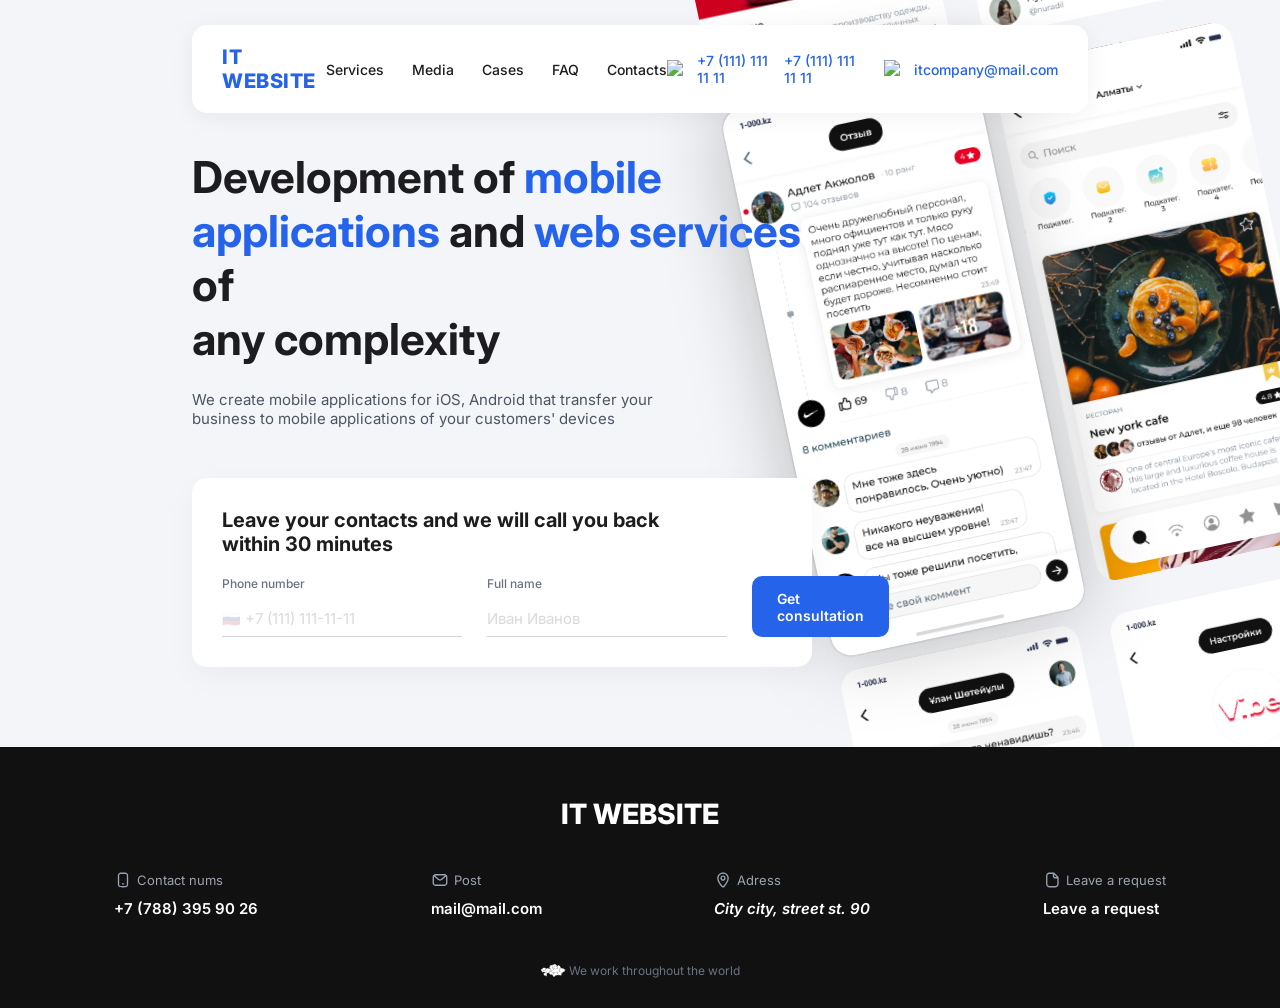
==== src/index.html @ 0fda7d94 "feat: add main page, and add css styles, images for main page." ====
<!DOCTYPE html>
<html lang="en">
<head>
    <meta charset="UTF-8">
    <title>lab04</title>
    <link href="https://fonts.googleapis.com/css2?family=Inter:wght@400;500;600;700&display=swap" rel="stylesheet">
    <link rel="stylesheet" href="assets/style/index.css">
</head>
<body>
    <header>
        <h4>IT WEBSITE</h4>
        <nav class="navigation">
            <a href="#">Services</a>
            <a href="#">Media</a>
            <a href="#">Cases</a>
            <a href="#">FAQ</a>
            <a href="#">Contacts</a>
        </nav>
        <div class="contacts">
            <div class="contact-group">
                <img src="assets/img/phone.svg" alt="mobile">
                <a href="tel:+71111111111">+7 (111) 111 11 11</a>
                <a href="tel:+71111111111">+7 (111) 111 11 11</a>
            </div>
            <div class="contact-group">
                <img src="assets/img/mail.svg" alt="email">
                <a href="mailto:itcompany@mail.com">itcompany@mail.com</a>
            </div>
        </div>
    </header>

    <main>
        <section class="description-section">
            <div class="description-text">
                <h3>
                    Development of <span>mobile<br>applications</span> and <span>web services</span> of<br>any complexity
                </h3>
                <p>
                    We create mobile applications for iOS, Android that transfer your business to mobile applications of your customers' devices
                </p>
            </div>
            <div class="get-contacts">
                <h4>
                    Leave your contacts and we will call you back<br>within 30 minutes
                </h4>
                <div class="get-contacts-form">
                    <form>
                        <div class="input-group">
                            <label for="phone-number">Phone number</label>
                            <input type="tel" placeholder="🇷🇺 +7 (111) 111-11-11" id="phone-number">
                        </div>
                        <div class="input-group">
                            <label for="full-name">Full name</label>
                            <input type="text" placeholder="Иван Иванов" id="full-name">
                        </div>
                        <button type="submit">Get<br>consultation</button>
                    </form>
                </div>
            </div>
        </section>
    </main>

    <footer>
        <div class="footer-container">
            <h2>IT WEBSITE</h2>
            <div class="footer-contacts">
                <div class="footer-contact">
                    <span><img src="assets/img/phone_black.svg" alt="mobile-black">Contact nums</span>
                    <a href="tel:+77883959026">+7 (788) 395 90 26</a>
                </div>
                <div class="footer-contact">
                    <span><img src="assets/img/mail_black.svg" alt="mail-black">Post</span>
                    <a href="mailto:mail@mail.com">mail@mail.com</a>
                </div>
                <div class="footer-contact">
                    <span><img src="assets/img/place.svg" alt="place">Adress</span>
                    <address>City city, street st. 90</address>
                </div>
                <div class="footer-contact">
                    <span><img src="assets/img/document.svg" alt="document">Leave a request</span>
                    <a href="#">Leave a request</a>
                </div>
            </div>
            <p class="footer-note">
                <img src="assets/img/Vector.svg" alt="vector">
                We work throughout the world
            </p>
        </div>
    </footer>
</body>
</html>
---- src/assets/style/index.css ----
* {
    margin: 0;
    padding: 0;
    box-sizing: border-box;
    font-family: 'Inter', sans-serif;
}

body {
    display: flex;
    flex-direction: column;
    background-color: #F4F5F8;
    color: #1D1D1F;
}

header {
    position: fixed;
    margin: 25px 50% 0 50%;
    transform: translateX(-50%);
    width: 70%;
    background: #FFFFFF;
    border-radius: 15px;
    padding: 20px 30px;
    display: flex;
    align-items: center;
    justify-content: space-between;
    box-shadow: 0 4px 24px rgba(0, 0, 0, 0.06);
    z-index: 1000;
}

header h4 {
    color: #2563EB;
    font-size: 20px;
    font-weight: 800;
    letter-spacing: 0.5px;
}

.navigation {
    display: flex;
    gap: 28px;
}

.navigation a {
    text-decoration: none;
    color: #1D1D1F;
    font-size: 14px;
    font-weight: 500;
}

.navigation a:hover {
    color: #2563EB;
}

.contacts {
    display: flex;
    align-items: center;
    gap: 24px;
}

.contact-group {
    display: flex;
    align-items: center;
    gap: 12px;
}

.contacts a {
    text-decoration: none;
    color: #2563EB;
    font-size: 14px;
    font-weight: 500;
}

.contacts img {
    width: 18px;
    height: 18px;
}

main {
    display: flex;
    padding-top: 150px;
    padding-bottom: 80px;
    background-image: url('../img/background-phones.svg'); 
    background-repeat: no-repeat;
    background-position: right top;
    background-size: contain;
}

.description-section {
    width: 70%;
    margin: auto;
    display: flex;
    flex-direction: column;
    gap: 50px;
}

.description-text {
    width: 650px;
}

.description-text h3 {
    font-size: 44px;
    font-weight: 700;
    margin-bottom: 24px;
    color: #1D1D1F;
}

.description-text h3 span {
    color: #2563EB;
}

.description-text p {
    font-size: 15px;
    color: #4B5563;
    width: 520px;
}

.get-contacts {
    background: #FFFFFF;
    border-radius: 15px;
    padding: 30px;
    width: 620px;
    box-shadow: 0 10px 30px rgba(0, 0, 0, 0.04);
}

.get-contacts h4 {
    font-size: 20px;
    font-weight: 700;
    margin-bottom: 20px;
}

.get-contacts-form form {
    display: flex;
    flex-direction: row;
    gap: 25px;
}

.input-group {
    display: flex;
    flex-direction: column;
    gap: 10px;
}

.input-group label {
    font-size: 12px;
    color: #6B7280;
    font-weight: 500;
}

.input-group input {
    border: none;
    border-bottom: 1px solid #D1D5DB;
    padding: 8px 0;
    font-size: 15px;
    color: #1D1D1F;
    outline: none;
}

.input-group input:focus {
    border-bottom-color: #2563EB;
}

.input-group input::placeholder {
    color: #1d1d1f2b;
}

.get-contacts-form button {
    background: #2563EB;
    color: #FFFFFF;
    border: none;
    border-radius: 10px;
    padding: 10px 25px;
    font-size: 14px;
    font-weight: 600;
    cursor: pointer;
    text-align: left;
}

.get-contacts-form button:hover {
    background: #1D4ED8;
}

footer {
    background-color: #111111;
    color: #FFFFFF;
    padding: 50px 0 25px;
}

.footer-container {
    width: 1200px;
    margin: auto;
    display: flex;
    flex-direction: column;
    align-items: center;
    gap: 40px;
}

footer h2 {
    font-size: 28px;
    font-weight: 800;
}

.footer-contacts {
    display: flex;
    flex-direction: row;
    justify-content: space-around;
    width: 100%;
    gap: 25px;
}

.footer-contact {
    display: flex;
    flex-direction: column;
    gap: 10px;
}

.footer-contact span {
    font-size: 13px;
    display: flex;
    align-items: center;
    gap: 5px;
    color: #9CA3AF;
}

.footer-contact span img{
    width: 18px;
    height: 18px;
}

.footer-contact a, 
.footer-contact address {
    color: #FFFFFF;
    text-decoration: none;
    font-size: 15px;
    font-weight: 600;
}

.footer-note {
    font-size: 12px;
    color: #6B7280;
    display: flex;
    align-items: center;
    gap: 3px;
}

.footer-note img {
    width: 25px;
    height: 25px;
}
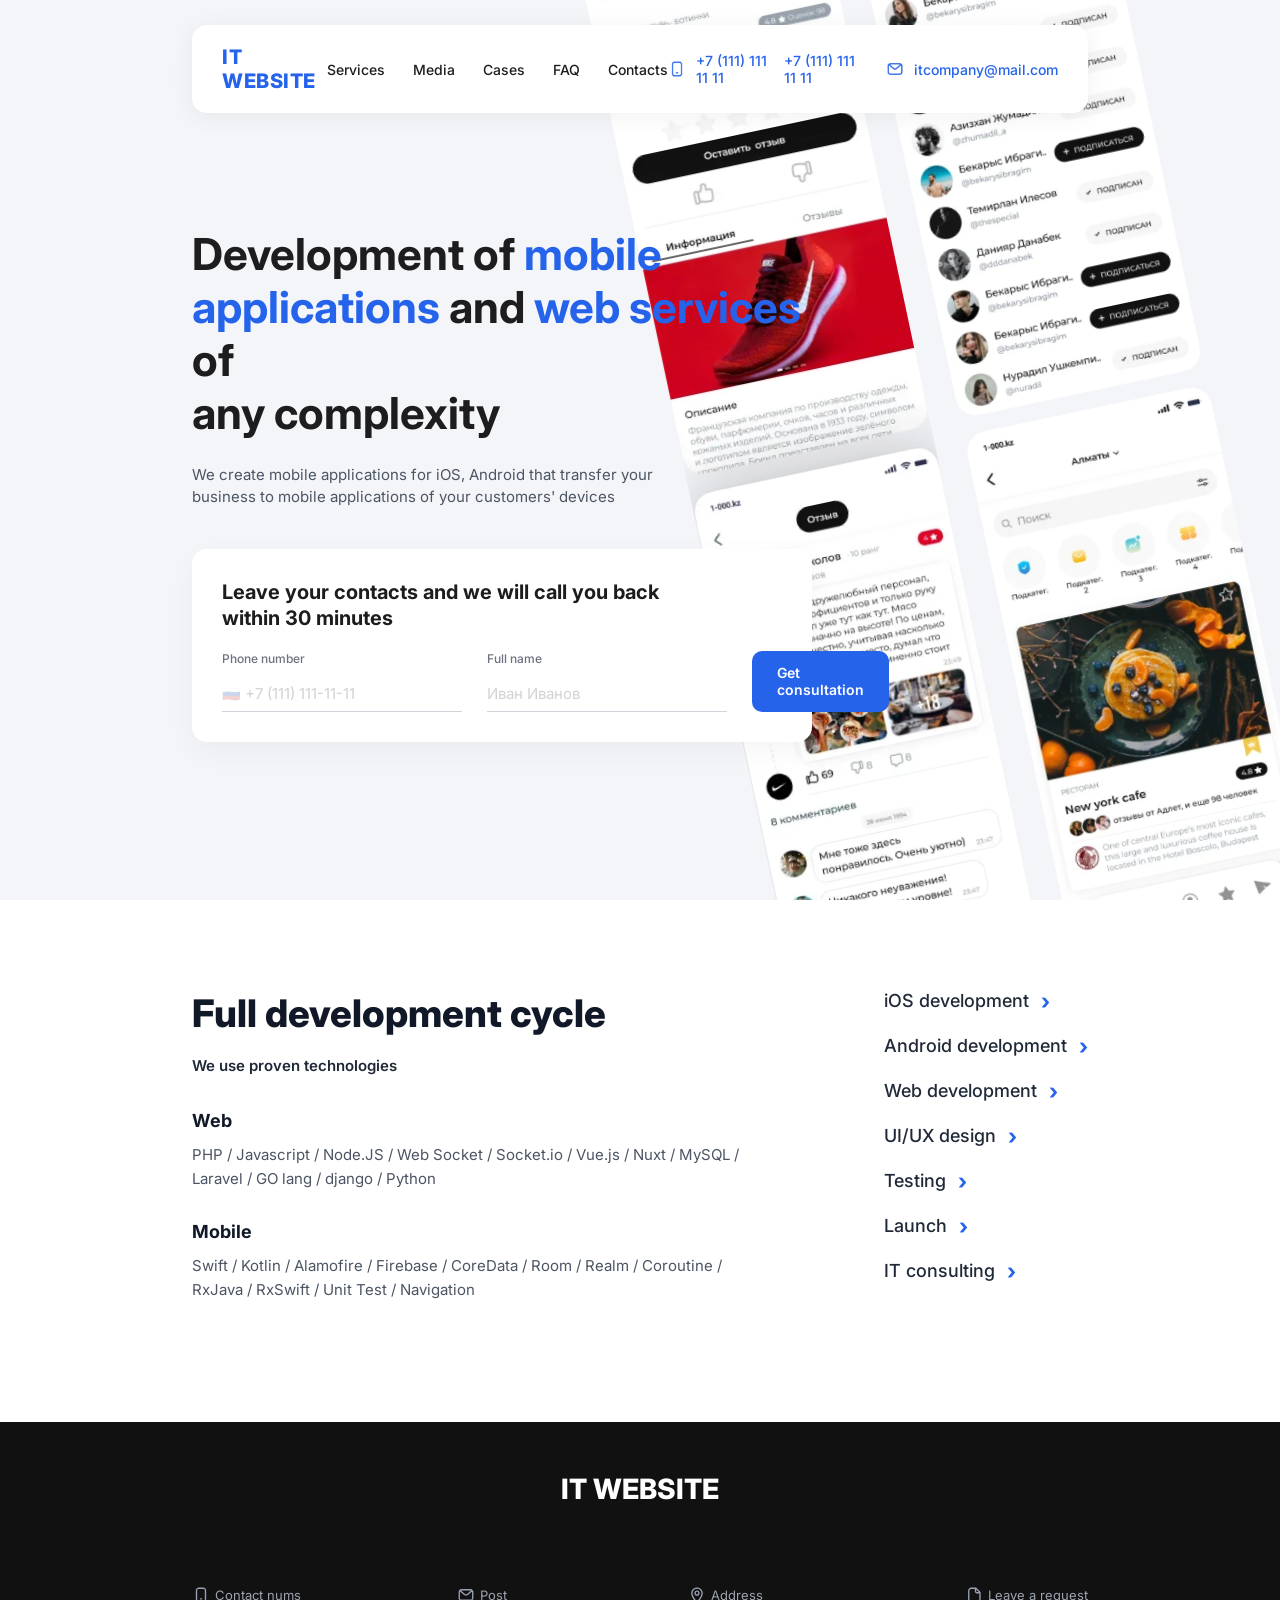
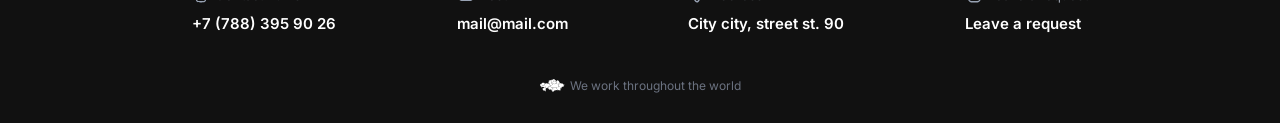
==== commit 4142b4b4: "feat: Add SCSS and add animation bg." ====
--- a/src/index.html
+++ b/src/index.html
@@ -1,40 +1,99 @@
 <!DOCTYPE html>
-<html lang="en">
+<html lang="ru">
 <head>
     <meta charset="UTF-8">
-    <title>lab04</title>
-    <link href="https://fonts.googleapis.com/css2?family=Inter:wght@400;500;600;700&display=swap" rel="stylesheet">
+    <meta name="viewport" content="width=device-width, initial-scale=1.0">
+    <title>IT WEBSITE</title>
+    <link href="https://fonts.googleapis.com/css2?family=Inter:wght@400;500;600;700;800&display=swap" rel="stylesheet">
     <link rel="stylesheet" href="assets/style/index.css">
 </head>
 <body>
-    <header>
-        <h4>IT WEBSITE</h4>
-        <nav class="navigation">
-            <a href="#">Services</a>
-            <a href="#">Media</a>
-            <a href="#">Cases</a>
-            <a href="#">FAQ</a>
-            <a href="#">Contacts</a>
-        </nav>
-        <div class="contacts">
-            <div class="contact-group">
-                <img src="assets/img/phone.svg" alt="mobile">
-                <a href="tel:+71111111111">+7 (111) 111 11 11</a>
-                <a href="tel:+71111111111">+7 (111) 111 11 11</a>
+    <div class="page-background">
+        <input type="checkbox" id="menu-toggle" class="menu-checkbox">
+        <header class="header-mobile">
+            <label for="menu-toggle" class="burger-btn" aria-label="Open menu">
+                <span></span>
+                <span></span>
+                <span></span>
+            </label>
+            <div class="company-logo">
+                <span>IT WEBSITE</span>
             </div>
-            <div class="contact-group">
-                <img src="assets/img/mail.svg" alt="email">
-                <a href="mailto:itcompany@mail.com">itcompany@mail.com</a>
+            <div class="mobile-header-contact">
+                <a href="mailto:itcompany@mail.com">
+                    <img src="assets/img/email.png" alt="Email">
+                </a>
+            </div>
+        </header>
+        <div class="mobile-menu" id="mobileMenu">
+            <label for="menu-toggle" class="close-btn" aria-label="Close menu">&times;</label>
+            <div class="mobile-menu-logo">
+                <span>IT WEBSITE</span>
+            </div>
+            <nav class="mobile-nav-links">
+                <a href="#services" class="mob-link">Services</a>
+                <a href="#media" class="mob-link">Media</a>
+                <a href="#cases" class="mob-link">Cases</a>
+                <a href="#faq" class="mob-link">FAQ</a>
+                <a href="#contacts" class="mob-link">Contacts</a>
+            </nav>
+            <div class="mobile-menu-contacts">
+                <div class="contact-group">
+                    <a href="tel:+71111111111" class="contact-link">
+                        <img src="assets/img/phone.png" alt="phone"> +7 (111) 111 11 11
+                    </a>
+                    <a href="tel:+71111111111" class="contact-link">
+                        <img src="assets/img/phone.png" alt="phone"> +7 (111) 111 11 11
+                    </a>
+                </div>
+                <div class="contact-group">
+                    <a href="mailto:itcompany@mail.com" class="contact-link">
+                        <img src="assets/img/email.png" alt="email"> itcompany@mail.com
+                    </a>
+                </div>
             </div>
         </div>
-    </header>
+        <header class="header-pc">
+            <h4 class="logo">IT WEBSITE</h4>
+            <nav class="navigation">
+                <a href="#services">Services</a>
+                <a href="#media">Media</a>
+                <a href="#cases">Cases</a>
+                <a href="#faq">FAQ</a>
+                <a href="#contacts">Contacts</a>
+            </nav>
+            <div class="contacts">
+                <div class="contact-group phone-group">
+                    <img src="assets/img/phone.png" alt="phone">
+                    <a href="tel:+71111111111">+7 (111) 111 11 11</a>
+                    <a href="tel:+71111111111">+7 (111) 111 11 11</a>
+                </div>
+                <div class="contact-group mail-group">
+                    <img src="assets/img/email.png" alt="email">
+                    <a href="mailto:itcompany@mail.com">itcompany@mail.com</a>
+                </div>
+            </div>
+        </header>
+        <div class="hero-bg-animation" aria-hidden="true">
+            <div class="hero-column hero-column--up">
+                <div class="hero-column__track">
+                    <img src="assets/img/column-left.webp" alt="">
+                    <img src="assets/img/column-left.webp" alt="">
+                </div>
+            </div>
+            <div class="hero-column hero-column--down">
+                <div class="hero-column__track">
+                    <img src="assets/img/column-right.webp" alt="">
+                    <img src="assets/img/column-right.webp" alt="">
+                </div>
+            </div>
+        </div>
 
-    <main>
-        <section class="description-section">
+        <main class="hero-main">
             <div class="description-text">
-                <h3>
+                <h1>
                     Development of <span>mobile<br>applications</span> and <span>web services</span> of<br>any complexity
-                </h3>
+                </h1>
                 <p>
                     We create mobile applications for iOS, Android that transfer your business to mobile applications of your customers' devices
                 </p>
@@ -57,27 +116,52 @@
                     </form>
                 </div>
             </div>
-        </section>
-    </main>
-
+        </main>
+    </div>
+    <section class="technologies-section">
+        <div class="text-technologies">
+            <h3>Full development cycle</h3>
+            <p class="tech-subtitle">We use proven technologies</p>
+            <div class="tech-group">
+                <h4>Web</h4>
+                <p>PHP / Javascript / Node.JS / Web Socket / Socket.io / Vue.js / Nuxt / MySQL / Laravel / GO lang / django / Python</p>
+            </div>
+            <div class="tech-group">
+                <h4>Mobile</h4>
+                <p>Swift / Kotlin / Alamofire / Firebase / CoreData / Room / Realm / Coroutine / RxJava / RxSwift / Unit Test / Navigation</p>
+            </div>
+        </div>
+        <div class="list-technologies">
+            <ul>
+                <li><a href="#">iOS development</a></li>
+                <li><a href="#">Android development</a></li>
+                <li><a href="#">Web development</a></li>
+                <li><a href="#">UI/UX design</a></li>
+                <li><a href="#">Testing</a></li>
+                <li><a href="#">Launch</a></li>
+                <li><a href="#">IT consulting</a></li>
+            </ul>
+        </div>
+    </section>
     <footer>
         <div class="footer-container">
             <h2>IT WEBSITE</h2>
+            <div class="first-column"></div>
             <div class="footer-contacts">
                 <div class="footer-contact">
-                    <span><img src="assets/img/phone_black.svg" alt="mobile-black">Contact nums</span>
+                    <span><img src="assets/img/phone_black.svg" alt="phone">Contact nums</span>
                     <a href="tel:+77883959026">+7 (788) 395 90 26</a>
                 </div>
                 <div class="footer-contact">
-                    <span><img src="assets/img/mail_black.svg" alt="mail-black">Post</span>
+                    <span><img src="assets/img/mail_black.svg" alt="mail">Post</span>
                     <a href="mailto:mail@mail.com">mail@mail.com</a>
                 </div>
                 <div class="footer-contact">
-                    <span><img src="assets/img/place.svg" alt="place">Adress</span>
+                    <span><img src="assets/img/place.svg" alt="place">Address</span>
                     <address>City city, street st. 90</address>
                 </div>
                 <div class="footer-contact">
-                    <span><img src="assets/img/document.svg" alt="document">Leave a request</span>
+                    <span><img src="assets/img/document.svg" alt="doc">Leave a request</span>
                     <a href="#">Leave a request</a>
                 </div>
             </div>
@@ -88,4 +172,4 @@
         </div>
     </footer>
 </body>
-</html>+</html>
--- a/src/assets/style/index.css
+++ b/src/assets/style/index.css
@@ -1,248 +1,779 @@
-
+@charset "UTF-8";
 * {
-    margin: 0;
-    padding: 0;
-    box-sizing: border-box;
-    font-family: 'Inter', sans-serif;
+  margin: 0;
+  padding: 0;
+  box-sizing: border-box;
+  font-family: "Inter", sans-serif;
+}
+
+html {
+  height: 100%;
 }
 
 body {
+  display: flex;
+  min-height: 100%;
+  flex-direction: column;
+  background-color: #F4F5F8;
+  color: #1D1D1F;
+  margin: 0;
+}
+
+.menu-checkbox {
+  display: none;
+}
+
+.header-pc {
+  position: fixed;
+  top: 25px;
+  left: 50%;
+  transform: translateX(-50%);
+  width: 70%;
+  max-width: 1200px;
+  background: #FFFFFF;
+  border-radius: 15px;
+  padding: 20px 30px;
+  display: flex;
+  align-items: center;
+  justify-content: space-between;
+  box-shadow: 0 4px 24px rgba(0, 0, 0, 0.06);
+  z-index: 1000;
+}
+.header-pc .logo {
+  color: #2563EB;
+  font-size: 20px;
+  font-weight: 800;
+  letter-spacing: 0.5px;
+}
+.header-pc .navigation {
+  display: flex;
+  gap: 28px;
+}
+.header-pc .navigation a {
+  text-decoration: none;
+  color: #1D1D1F;
+  font-size: 14px;
+  font-weight: 500;
+  transition: color 0.2s;
+}
+.header-pc .navigation a:hover {
+  color: #2563EB;
+}
+.header-pc .contacts {
+  display: flex;
+  align-items: center;
+  gap: 24px;
+}
+.header-pc .contacts .contact-group {
+  display: flex;
+  align-items: center;
+  gap: 10px;
+}
+.header-pc .contacts a {
+  text-decoration: none;
+  color: #2563EB;
+  font-size: 14px;
+  font-weight: 500;
+}
+.header-pc .contacts img {
+  width: 18px;
+  height: 18px;
+}
+@media (max-width: 769px) {
+  .header-pc {
+    display: none;
+  }
+}
+
+.header-mobile {
+  display: none;
+}
+@media (max-width: 769px) {
+  .header-mobile {
+    display: flex;
+    justify-content: space-between;
+    align-items: center;
+    position: sticky;
+    top: 15px;
+    margin: 15px 30px;
+    padding: 14px 22px;
+    background: #FFFFFF;
+    border-radius: 12px;
+    box-shadow: 0 4px 18px rgba(0, 0, 0, 0.06);
+    z-index: 100;
+  }
+}
+@media (max-width: 426px) {
+  .header-mobile {
+    margin: 10px 15px;
+    padding: 12px 16px;
+    position: relative;
+  }
+}
+.header-mobile .burger-btn {
+  display: flex;
+  flex-direction: column;
+  justify-content: space-between;
+  width: 24px;
+  height: 18px;
+  cursor: pointer;
+}
+.header-mobile .burger-btn span {
+  display: block;
+  width: 100%;
+  height: 3px;
+  background-color: #2563EB;
+  border-radius: 2px;
+}
+.header-mobile .company-logo span {
+  font-size: 18px;
+  font-weight: 800;
+  color: #2563EB;
+}
+@media (max-width: 426px) {
+  .header-mobile .company-logo {
+    position: absolute;
+    left: 50%;
+    transform: translateX(-50%);
+  }
+}
+.header-mobile .mobile-header-contact {
+  display: block;
+}
+.header-mobile .mobile-header-contact img {
+  width: 22px;
+  height: 22px;
+  display: block;
+}
+@media (max-width: 426px) {
+  .header-mobile .mobile-header-contact {
+    display: none;
+  }
+}
+
+.mobile-menu {
+  display: none;
+}
+.mobile-menu .close-btn {
+  position: absolute;
+  top: 25px;
+  right: 30px;
+  font-size: 36px;
+  color: #9CA3AF;
+  cursor: pointer;
+  line-height: 1;
+}
+@media (max-width: 426px) {
+  .mobile-menu .close-btn {
+    top: 20px;
+    right: 20px;
+    font-size: 32px;
+  }
+}
+.mobile-menu .mobile-menu-logo span {
+  color: #2563EB;
+  font-size: 28px;
+  font-weight: 800;
+}
+@media (max-width: 426px) {
+  .mobile-menu .mobile-menu-logo span {
+    font-size: 24px;
+  }
+}
+.mobile-menu .mobile-nav-links {
+  display: flex;
+  flex-direction: column;
+  align-items: center;
+  gap: 24px;
+}
+@media (max-width: 426px) {
+  .mobile-menu .mobile-nav-links {
+    gap: 20px;
+  }
+}
+.mobile-menu .mobile-nav-links .mob-link {
+  font-size: 20px;
+  font-weight: 600;
+  color: #1D1D1F;
+  text-decoration: none;
+}
+@media (max-width: 426px) {
+  .mobile-menu .mobile-nav-links .mob-link {
+    font-size: 18px;
+  }
+}
+.mobile-menu .mobile-menu-contacts {
+  display: flex;
+  flex-direction: row;
+  gap: 25px;
+  align-items: center;
+  justify-content: center;
+  flex-wrap: wrap;
+}
+@media (max-width: 426px) {
+  .mobile-menu .mobile-menu-contacts {
+    flex-direction: column;
+    gap: 14px;
+  }
+}
+.mobile-menu .mobile-menu-contacts .contact-group {
+  display: flex;
+  flex-direction: row;
+  gap: 20px;
+  align-items: center;
+}
+@media (max-width: 426px) {
+  .mobile-menu .mobile-menu-contacts .contact-group {
+    flex-direction: column;
+    gap: 12px;
+  }
+}
+.mobile-menu .mobile-menu-contacts .contact-link {
+  display: flex;
+  align-items: center;
+  gap: 8px;
+  color: #2563EB;
+  font-size: 14px;
+  font-weight: 500;
+  text-decoration: none;
+}
+.mobile-menu .mobile-menu-contacts .contact-link img {
+  width: 16px;
+  height: 16px;
+}
+
+@media (max-width: 769px) {
+  .menu-checkbox:checked ~ .mobile-menu {
     display: flex;
     flex-direction: column;
-    background-color: #F4F5F8;
-    color: #1D1D1F;
-}
-
-header {
+    justify-content: space-between;
+    align-items: center;
     position: fixed;
-    margin: 25px 50% 0 50%;
-    transform: translateX(-50%);
-    width: 70%;
-    background: #FFFFFF;
-    border-radius: 15px;
-    padding: 20px 30px;
+    top: 0;
+    left: 0;
+    width: 100%;
+    height: 100vh;
+    background-color: #FFFFFF;
+    z-index: 2000;
+    padding: 35px 30px 45px;
+    box-sizing: border-box;
+  }
+}
+@media (max-width: 426px) {
+  .menu-checkbox:checked ~ .mobile-menu {
+    padding: 25px 20px 35px;
+  }
+}
+
+.page-background {
+  display: flex;
+  flex-direction: column;
+  min-height: 100vh;
+  background-color: #F4F5F8;
+  position: relative;
+  overflow: hidden;
+}
+@media (max-width: 769px) {
+  .page-background {
+    min-height: auto;
+  }
+}
+@media (max-width: 426px) {
+  .page-background {
+    min-height: auto;
+  }
+}
+
+.hero-bg-animation {
+  position: absolute;
+  top: -120px;
+  right: 2%;
+  width: 580px;
+  height: 140%;
+  overflow: hidden;
+  pointer-events: none;
+  z-index: 1;
+  display: flex;
+  justify-content: center;
+  gap: 30px;
+  transform: rotate(-12deg);
+}
+@media (max-width: 769px) {
+  .hero-bg-animation {
     display: flex;
-    align-items: center;
+    top: -60px;
+    right: -70px;
+    width: 440px;
+    height: 130%;
+    gap: 20px;
+    transform: rotate(-12deg);
+    opacity: 0.85;
+  }
+}
+@media (max-width: 426px) {
+  .hero-bg-animation {
+    display: flex;
+    top: 230px;
+    left: 50%;
+    right: auto;
+    width: 380px;
+    height: 520px;
+    gap: 15px;
+    transform: translateX(-50%) rotate(-12deg);
+    opacity: 1;
+  }
+}
+.hero-bg-animation .hero-column {
+  width: 250px;
+  flex-shrink: 0;
+  overflow: hidden;
+}
+@media (max-width: 769px) {
+  .hero-bg-animation .hero-column {
+    width: 190px;
+  }
+}
+@media (max-width: 426px) {
+  .hero-bg-animation .hero-column {
+    width: 165px;
+  }
+}
+.hero-bg-animation .hero-column .hero-column__track {
+  display: flex;
+  flex-direction: column;
+  will-change: transform;
+}
+.hero-bg-animation .hero-column .hero-column__track img {
+  width: 100%;
+  height: auto;
+  display: block;
+  -webkit-user-select: none;
+     -moz-user-select: none;
+          user-select: none;
+}
+.hero-bg-animation .hero-column--up .hero-column__track {
+  animation: scrollUp 25s linear infinite;
+}
+.hero-bg-animation .hero-column--down .hero-column__track {
+  animation: scrollDown 28s linear infinite;
+}
+
+@keyframes scrollUp {
+  0% {
+    transform: translateY(0);
+  }
+  100% {
+    transform: translateY(-50%);
+  }
+}
+@keyframes scrollDown {
+  0% {
+    transform: translateY(-50%);
+  }
+  100% {
+    transform: translateY(0);
+  }
+}
+.hero-main {
+  position: relative;
+  z-index: 2;
+  width: 70%;
+  max-width: 1200px;
+  margin: 0 auto;
+  padding-top: 150px;
+  padding-bottom: 80px;
+  display: flex;
+  flex-direction: column;
+  justify-content: center;
+  gap: 40px;
+  flex: 1 0 auto;
+}
+@media (max-width: 769px) {
+  .hero-main {
+    width: 100%;
+    padding: 40px 30px 60px;
+    gap: 30px;
+  }
+}
+@media (max-width: 426px) {
+  .hero-main {
+    padding: 20px 16px 40px;
+    gap: 0;
+  }
+}
+
+.description-text h1 {
+  font-size: 44px;
+  font-weight: 700;
+  line-height: 1.2;
+  margin-bottom: 24px;
+  color: #1D1D1F;
+  width: 650px;
+  max-width: 100%;
+}
+.description-text h1 span {
+  color: #2563EB;
+}
+@media (max-width: 769px) {
+  .description-text h1 {
+    font-size: 28px;
+    line-height: 1.25;
+    margin-bottom: 16px;
+    max-width: 380px;
+  }
+}
+@media (max-width: 426px) {
+  .description-text h1 {
+    font-size: 24px;
+    margin-bottom: 12px;
+    width: 100%;
+    max-width: 100%;
+  }
+}
+.description-text p {
+  font-size: 15px;
+  line-height: 1.5;
+  color: #4B5563;
+  width: 520px;
+  max-width: 100%;
+}
+@media (max-width: 769px) {
+  .description-text p {
+    font-size: 13px;
+    max-width: 380px;
+  }
+}
+@media (max-width: 426px) {
+  .description-text p {
+    line-height: 1.45;
+    width: 100%;
+  }
+}
+
+.get-contacts {
+  background: #FFFFFF;
+  border-radius: 15px;
+  padding: 30px;
+  width: 620px;
+  max-width: 100%;
+  box-shadow: 0 10px 30px rgba(0, 0, 0, 0.04);
+}
+.get-contacts h4 {
+  font-size: 20px;
+  font-weight: 700;
+  margin-bottom: 20px;
+  line-height: 1.3;
+}
+@media (max-width: 769px) {
+  .get-contacts h4 {
+    font-size: 16px;
+    margin-bottom: 16px;
+  }
+}
+@media (max-width: 426px) {
+  .get-contacts h4 {
+    font-size: 16px;
+  }
+}
+@media (max-width: 769px) {
+  .get-contacts {
+    max-width: 380px;
+    padding: 22px;
+  }
+}
+@media (max-width: 426px) {
+  .get-contacts {
+    width: 100%;
+    max-width: 100%;
+    padding: 20px 16px;
+    margin-top: 550px;
+  }
+}
+
+.get-contacts-form form {
+  display: flex;
+  flex-direction: row;
+  gap: 25px;
+}
+@media (max-width: 769px) {
+  .get-contacts-form form {
+    flex-direction: column;
+    align-items: stretch;
+    gap: 16px;
+  }
+}
+@media (max-width: 426px) {
+  .get-contacts-form form {
+    gap: 14px;
+  }
+}
+.get-contacts-form .input-group {
+  display: flex;
+  flex-direction: column;
+  gap: 10px;
+}
+.get-contacts-form .input-group label {
+  font-size: 12px;
+  color: #6B7280;
+  font-weight: 500;
+}
+.get-contacts-form .input-group input {
+  border: none;
+  border-bottom: 1px solid #D1D5DB;
+  padding: 8px 0;
+  font-size: 15px;
+  color: #1D1D1F;
+  outline: none;
+}
+.get-contacts-form .input-group input:focus {
+  border-bottom-color: #2563EB;
+}
+.get-contacts-form .input-group input::-moz-placeholder {
+  color: rgba(29, 29, 31, 0.2);
+}
+.get-contacts-form .input-group input::placeholder {
+  color: rgba(29, 29, 31, 0.2);
+}
+.get-contacts-form button {
+  background: #2563EB;
+  color: #FFFFFF;
+  border: none;
+  border-radius: 10px;
+  padding: 10px 25px;
+  font-size: 14px;
+  font-weight: 600;
+  cursor: pointer;
+  text-align: left;
+  transition: background 0.2s;
+}
+.get-contacts-form button:hover {
+  background: #1D4ED8;
+}
+@media (max-width: 769px) {
+  .get-contacts-form button {
+    width: 100%;
+    padding: 12px;
+    text-align: center;
+  }
+}
+
+.technologies-section {
+  width: 100%;
+  background-color: #FFFFFF;
+  padding: 90px 15%;
+  display: flex;
+  justify-content: space-between;
+  align-items: flex-start;
+  gap: 60px;
+}
+@media (max-width: 769px) {
+  .technologies-section {
+    padding: 60px 30px;
+    gap: 30px;
+  }
+}
+@media (max-width: 426px) {
+  .technologies-section {
+    padding: 40px 16px;
+    flex-direction: column;
+    gap: 30px;
+  }
+}
+
+.text-technologies {
+  max-width: 550px;
+}
+.text-technologies h3 {
+  font-size: 38px;
+  font-weight: 800;
+  color: #111827;
+  margin-bottom: 20px;
+}
+@media (max-width: 769px) {
+  .text-technologies h3 {
+    font-size: 28px;
+  }
+}
+@media (max-width: 426px) {
+  .text-technologies h3 {
+    font-size: 22px;
+  }
+}
+.text-technologies .tech-subtitle {
+  font-size: 15px;
+  font-weight: 600;
+  color: #1F2937;
+  margin-bottom: 35px;
+}
+.text-technologies .tech-group {
+  margin-bottom: 30px;
+}
+.text-technologies .tech-group h4 {
+  font-size: 18px;
+  font-weight: 700;
+  color: #111827;
+  margin-bottom: 12px;
+}
+.text-technologies .tech-group p {
+  font-size: 15px;
+  line-height: 1.6;
+  color: #4B5563;
+}
+@media (max-width: 769px) {
+  .text-technologies {
+    max-width: 55%;
+  }
+}
+@media (max-width: 426px) {
+  .text-technologies {
+    max-width: 100%;
+  }
+}
+
+.list-technologies ul {
+  list-style: none;
+  display: flex;
+  flex-direction: column;
+  gap: 20px;
+}
+.list-technologies a {
+  text-decoration: none;
+  color: #1F2937;
+  font-size: 18px;
+  font-weight: 500;
+  display: inline-flex;
+  align-items: center;
+  border-bottom: 2px solid transparent;
+  padding-bottom: 2px;
+  transition: all 0.2s;
+}
+.list-technologies a::after {
+  content: "›";
+  color: #2563EB;
+  font-size: 22px;
+  line-height: 0;
+  margin-left: 12px;
+  font-weight: 700;
+}
+.list-technologies a:hover {
+  font-weight: 700;
+  border-bottom-color: #2563EB;
+}
+@media (max-width: 769px) {
+  .list-technologies a {
+    font-size: 16px;
+  }
+}
+@media (max-width: 426px) {
+  .list-technologies a {
+    font-size: 16px;
+    width: 100%;
     justify-content: space-between;
-    box-shadow: 0 4px 24px rgba(0, 0, 0, 0.06);
-    z-index: 1000;
-}
-
-header h4 {
-    color: #2563EB;
-    font-size: 20px;
-    font-weight: 800;
-    letter-spacing: 0.5px;
-}
-
-.navigation {
-    display: flex;
-    gap: 28px;
-}
-
-.navigation a {
-    text-decoration: none;
-    color: #1D1D1F;
-    font-size: 14px;
-    font-weight: 500;
-}
-
-.navigation a:hover {
-    color: #2563EB;
-}
-
-.contacts {
-    display: flex;
-    align-items: center;
-    gap: 24px;
-}
-
-.contact-group {
-    display: flex;
-    align-items: center;
-    gap: 12px;
-}
-
-.contacts a {
-    text-decoration: none;
-    color: #2563EB;
-    font-size: 14px;
-    font-weight: 500;
-}
-
-.contacts img {
-    width: 18px;
-    height: 18px;
-}
-
-main {
-    display: flex;
-    padding-top: 150px;
-    padding-bottom: 80px;
-    background-image: url('../img/background-phones.svg'); 
-    background-repeat: no-repeat;
-    background-position: right top;
-    background-size: contain;
-}
-
-.description-section {
-    width: 70%;
-    margin: auto;
+  }
+}
+@media (max-width: 769px) {
+  .list-technologies {
+    max-width: 40%;
+  }
+}
+@media (max-width: 426px) {
+  .list-technologies {
+    width: 100%;
+    max-width: 100%;
+  }
+}
+
+footer {
+  background-color: #111111;
+  color: #FFFFFF;
+  padding: 50px 0 25px;
+  margin-top: auto;
+  width: 100%;
+}
+footer h2 {
+  font-size: 28px;
+  font-weight: 800;
+}
+
+.footer-container {
+  width: 70%;
+  max-width: 1200px;
+  margin: auto;
+  display: flex;
+  flex-direction: column;
+  align-items: center;
+  gap: 40px;
+}
+@media (max-width: 769px) {
+  .footer-container {
+    width: 100%;
+    padding: 0 30px;
+  }
+}
+@media (max-width: 426px) {
+  .footer-container {
+    padding: 0 16px;
+    align-items: flex-start;
+    width: 100%;
+    gap: 20px;
+  }
+}
+
+.footer-contacts {
+  display: flex;
+  flex-direction: row;
+  justify-content: space-between;
+  width: 100%;
+  gap: 25px;
+}
+@media (max-width: 769px) {
+  .footer-contacts {
+    display: grid;
+    grid-template-columns: 1fr 1fr;
+    gap: 25px;
+  }
+}
+@media (max-width: 426px) {
+  .footer-contacts {
     display: flex;
     flex-direction: column;
-    gap: 50px;
-}
-
-.description-text {
-    width: 650px;
-}
-
-.description-text h3 {
-    font-size: 44px;
-    font-weight: 700;
-    margin-bottom: 24px;
-    color: #1D1D1F;
-}
-
-.description-text h3 span {
-    color: #2563EB;
-}
-
-.description-text p {
-    font-size: 15px;
-    color: #4B5563;
-    width: 520px;
-}
-
-.get-contacts {
-    background: #FFFFFF;
-    border-radius: 15px;
-    padding: 30px;
-    width: 620px;
-    box-shadow: 0 10px 30px rgba(0, 0, 0, 0.04);
-}
-
-.get-contacts h4 {
-    font-size: 20px;
-    font-weight: 700;
-    margin-bottom: 20px;
-}
-
-.get-contacts-form form {
-    display: flex;
-    flex-direction: row;
-    gap: 25px;
-}
-
-.input-group {
-    display: flex;
-    flex-direction: column;
-    gap: 10px;
-}
-
-.input-group label {
-    font-size: 12px;
-    color: #6B7280;
-    font-weight: 500;
-}
-
-.input-group input {
-    border: none;
-    border-bottom: 1px solid #D1D5DB;
-    padding: 8px 0;
-    font-size: 15px;
-    color: #1D1D1F;
-    outline: none;
-}
-
-.input-group input:focus {
-    border-bottom-color: #2563EB;
-}
-
-.input-group input::placeholder {
-    color: #1d1d1f2b;
-}
-
-.get-contacts-form button {
-    background: #2563EB;
-    color: #FFFFFF;
-    border: none;
-    border-radius: 10px;
-    padding: 10px 25px;
-    font-size: 14px;
-    font-weight: 600;
-    cursor: pointer;
-    text-align: left;
-}
-
-.get-contacts-form button:hover {
-    background: #1D4ED8;
-}
-
-footer {
-    background-color: #111111;
-    color: #FFFFFF;
-    padding: 50px 0 25px;
-}
-
-.footer-container {
-    width: 1200px;
-    margin: auto;
-    display: flex;
-    flex-direction: column;
-    align-items: center;
-    gap: 40px;
-}
-
-footer h2 {
-    font-size: 28px;
-    font-weight: 800;
-}
-
-.footer-contacts {
-    display: flex;
-    flex-direction: row;
-    justify-content: space-around;
-    width: 100%;
-    gap: 25px;
+    gap: 20px;
+  }
 }
 
 .footer-contact {
-    display: flex;
-    flex-direction: column;
-    gap: 10px;
-}
-
+  display: flex;
+  flex-direction: column;
+  gap: 10px;
+}
 .footer-contact span {
-    font-size: 13px;
-    display: flex;
-    align-items: center;
-    gap: 5px;
-    color: #9CA3AF;
-}
-
-.footer-contact span img{
-    width: 18px;
-    height: 18px;
-}
-
-.footer-contact a, 
+  font-size: 13px;
+  display: flex;
+  align-items: center;
+  gap: 5px;
+  color: #9CA3AF;
+}
+.footer-contact span img {
+  width: 18px;
+  height: 18px;
+}
+.footer-contact a,
 .footer-contact address {
-    color: #FFFFFF;
-    text-decoration: none;
-    font-size: 15px;
-    font-weight: 600;
+  color: #FFFFFF;
+  text-decoration: none;
+  font-size: 15px;
+  font-weight: 600;
+  font-style: normal;
 }
 
 .footer-note {
-    font-size: 12px;
-    color: #6B7280;
-    display: flex;
-    align-items: center;
-    gap: 3px;
-}
-
+  font-size: 12px;
+  color: #6B7280;
+  display: flex;
+  align-items: center;
+  gap: 5px;
+}
 .footer-note img {
-    width: 25px;
-    height: 25px;
-}+  width: 25px;
+  height: 25px;
+}/*# sourceMappingURL=index.css.map */
